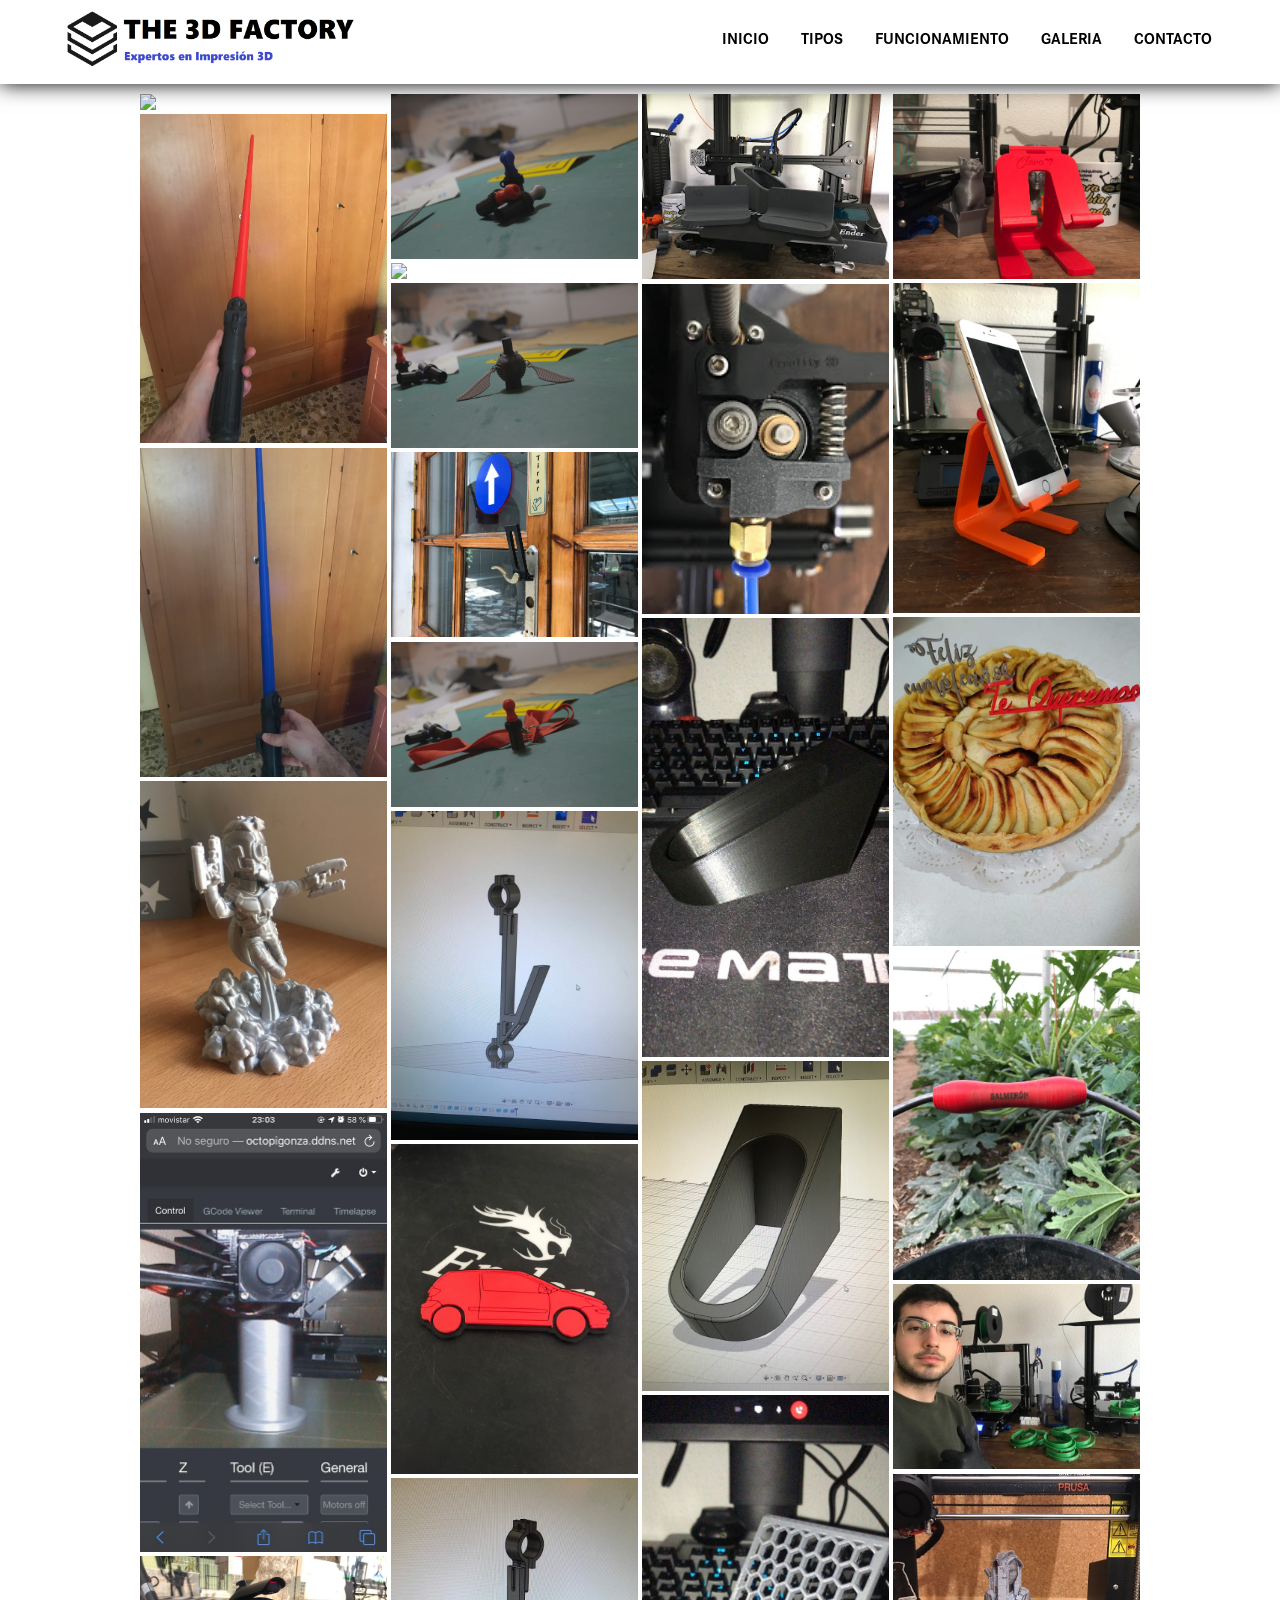
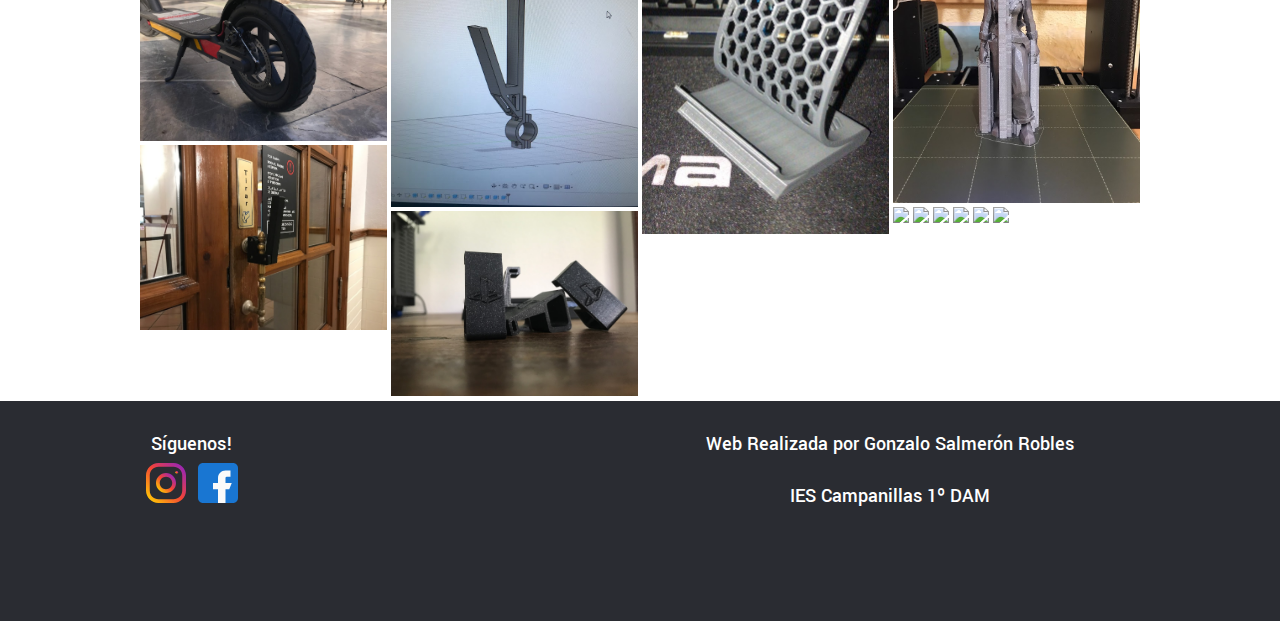
==== galeria.html @ 84ca34dd "Add files via upload" ====
<!DOCTYPE html>
<html lang="en">
<head>
    <meta charset="UTF-8">
    <meta name="viewport" content="width=device-width, initial-scale=1.0">
    <title>The 3D Factory</title>
    <link rel="stylesheet" href="estilo/estilo.css">
    <script src="javascript/javascript.js"></script>
    <link rel="stylesheet" href="topNavResponsive_files/font-awesome.css">
</head>
<body data-new-gr-c-s-check-loaded="8.867.0">
    <div id="container">
        <!-- ************BARRA DE NAVEGACIÓN ********-->
        <nav>
            <div id="myTopnav" class="topnav">
                <a id="logo-navbar" href="./index.html#hero"><img id="logo-pc" src="imagenes/logo_con__id_pequenio.png" alt=""><img id="logo-movil" src="imagenes/logo.png" alt=""></a>
                <div class="navbar-right">
                    <a href="./index.html#hero">INICIO</a>
                    <a href="./index.html#tipos-impresoras">TIPOS</a>
                    <a href="funcionamiento.html">FUNCIONAMIENTO</a>
                    <a href="galeria.html">GALERIA</a>
                    <a href="contacto.html">CONTACTO</a>
                    <a href="javascript:void(0);" class="icon" onclick="myFunction()">
                        &#9776;
                    </a>
                </div>
            </div>
        </nav>
        <!-- ************ GALERIA SECTION ********-->
        <section id="galeria">
            <div class="container_width">
                <div class="row">
                    <img src="imagenes/galeria27.jpg">
                    <img src="imagenes/galeria28.JPG">
                    <img src="imagenes/galeria29.JPG">
                    <img src="imagenes/galeria30.jpg">
                    <img src="imagenes/galeria31.jpg">
                    <img src="imagenes/galeria32.JPG">
                    <img src="imagenes/galeria11.JPG">
                    <img src="imagenes/galeria10.PNG">
                    <img src="imagenes/galeria39.jpg">
                    <img src="imagenes/galeria8.PNG">
                    <img src="imagenes/galeria12.JPG">
                    <img src="imagenes/galeria9.PNG">
                    <img src="imagenes/galeria15.JPG">
                    <img src="imagenes/galeria13.JPG">
                    <img src="imagenes/galeria14.JPG">
                    <img src="imagenes/galeria16.JPG">
                    <img src="imagenes/galeria17.JPG">
                    <img src="imagenes/galeria18.JPG">
                    <img src="imagenes/galeria19.JPG">
                    <img src="imagenes/galeria20.JPG">
                    <img src="imagenes/galeria21.JPG">
                    <img src="imagenes/galeria22.JPG">
                    <img src="imagenes/galeria23.JPG">
                    <img src="imagenes/galeria24.jpg">
                    <img src="imagenes/galeria25.JPG">
                    <img src="imagenes/galeria26.JPG">
                    <img src="imagenes/galeria33.JPG">
                    <img src="imagenes/galeria34.JPG">
                    <img src="imagenes/galeria35.JPG">
                    <img src="imagenes/galeria36.JPG">
                    <img src="imagenes/galeria37.JPG">
                    <img src="imagenes/galeria38.JPG">
                    <img src="imagenes/galeria7.JPG">
                </div>
            </div>
        </section>
            <!-- ************ FOOTER IMPRESORAS 3D ********-->
        <footer>
            <div class="container_width">
                <section class="grid5col">
                    <div class="col5">
                        <div id="redes-sociales">
                            <p>Síguenos!</p>
                            <a href="https://www.instagram.com/the3dfactory_/"><img src="imagenes/instagram.svg" alt=""></a>
                            <a href="https://www.facebook.com/the3dfactoryesp/"><img src="imagenes/facebook.svg" alt=""></a>
                        </div>
                    </div>
                    <div class="col5">
                        <p>Web Realizada por Gonzalo Salmerón Robles</p><br>
                        <p>IES Campanillas 1º DAM</p>
                    </div>
                </section>
            </div>
        </footer>
    </div>
</body>
</html>
---- estilo/estilo.css ----
html {
  scroll-behavior: smooth;
  background-color: rgb(255, 255, 255);
}
* {
  margin: 0%;
}
.container_width {
  width: 1175px;
  margin-left: auto;
  margin-right: auto;
}
/************** SECCIÓN DE FUENTES *************************/
@font-face{
  src: url(../tipografias/ChunkFive-Regular.otf);
  font-family: 'titulo1';
}
@font-face{
  src: url(../tipografias/EathomaSansFont.ttf);
  font-family: 'tipografia1';
}
@font-face{
  src: url(../tipografias/Yantramanav-Medium.ttf);
  font-family: 'tipografia2';
}
@font-face{
  src: url(../tipografias/Corporate\ S\ Bold.otf);
  font-family: 'tipografia3';
}
@font-face{
  src: url(../tipografias/Corporate\ S\ SC\ Regular.otf);
  font-family: 'tipografia4';
}
@font-face{
  src: url(../tipografias/PaulGrotesk-Regular-Trail.otf);
  font-family: 'tipografia5';
}
/************** BARRA DE NAVEGACIÓN ************************/
nav {
  position: sticky;
  top: 0;
  width: 100%;
  z-index: 999;
  box-shadow: 0px 0px 20px 0px black;
  background-color: white;
}
#logo-navbar img{
  height: 60px;
  margin: 10px;
  padding: 0px;
}
#logo-movil {
  display: none;
}
.topnav {
  overflow: hidden;
  margin-left: auto;
  margin-right: auto;
  width: 1175px;
}
.navbar-right {
  float: right;
}
.navbar-right a {
  float: left;
  display: block;
  color: black;
  text-align: center;
  margin: 30px 16px;
  text-decoration: none;
  font-size: 16px;
  font-family: tipografia3;
  overflow: hidden;
}
.topnav a:hover {
  color: rgba(49, 83, 196, 0.849);
}
.topnav .icon {
  display: none;
}
/****************************** HERO SECTION ****************************/
#hero {
  position: relative;
  background-color: #2a2c32;
  overflow: hidden;
  background-position: center;
  width: 100%;
  height: 50vh;
  padding: 100px 0px;
}
.grid_hero {
  display: grid;
  grid-template-columns: auto auto;
}
.hero_col p{
  font-family: tipografia3;
  color: white;
  font-size: 30px;
}
.hero_col img {
  width: 500px;
}
#tipos-impresion-boton {
  color: white;
  background-color: rgb(223, 100, 0);
  border: 1px solid black;
  border-radius: 6px;
  width: 300px;
  padding: 10px 30px;
  font-size: 16px;
  text-transform: uppercase;
}
#materiales-boton {
  color: white;
  background-color: rgba(0, 0, 0, 0);
  border: 1px solid white;
  border-radius: 6px;
  width: 300px;
  padding: 10px 30px;
  font-size: 16px;
  text-transform: uppercase;
}
button {
  transition: opacity 1s;
  font-family: tipografia2;
}
button:hover {
  opacity: 50%;
}
/****************************** FRASE INTRODUCCION ****************************/
#frase-intro {
  padding: 75px 120px 75px 120px;
  height: auto;
}
.introduccion img {
  width: 80px;
  margin: 1px 20px;
  float: left;
}
.introduccion p{
  font-family: tipografia3;
  font-size: 20px;
}
/****************************** TIPOS DE IMPRESORAS ****************************/
#tipos-impresoras {
  background-color: white;
}
#tipos-impresoras p {
  font-size: 30px;
  font-family: tipografia2;
  margin-bottom: 8px;
  color: #2a2c32;
}
.grid2col {
  position: relative;
  display: grid;
  grid-template-columns: 33% 34% 33%;
  text-align: center;
}
.col2 {
  background-color: white;
  margin: 30px 20px;
  padding: 30px;
  box-shadow: 0 0 10px rgb(116, 116, 116);
  border-radius: 10px;
}
.grid2col img {
  width: 100%;
  border-radius: 40px;
  transition: opacity 2s;
}
.col2 img:hover {
  opacity: 80%;
  transition: 1s;
}
/****************************** FRASE DE LA EMPRESA ****************************/
#frase-empresa {
  background-color: #2E7EA3;
  padding: 100px 0px;
  font-size: 28px;
  font-family: tipografia3;
  color: white;
}
#frase-empresa h5 {
  float: right;
}
/****************************** POSTPROCESADO IMPRESORAS ****************************/
#acabado-3d {
  padding: 70px 0px;
}
.grid3col {
  display: grid;
  grid-template-columns: 50% 50%;
}
.col3 {
  margin: 0px 20px;
}
.col3 h1 {
  text-align: left;
  font-family: tipografia2;
  font-size: 28px;
  margin-top: 10px;
}
.col3 p {
  text-align: left;
  font-family: tipografia2;
  font-size: 20px;
}
.col3 img {
  width: 100%;
}
.funcionamiento-boton {
  background-color: rgba(133, 133, 133, 0);
  border: 1px solid black;
  border-radius: 5px;
  font-size: 16px;
  width: 90px;
}
/****************************** FUNCIONAMIENTO IMPRESORAS ****************************/
#funcionamiento {
  background-color: white;
  padding: 50px 0px;
  font-family: tipografia3;
  text-align: center;
}
#funcionamiento p {
  font-size: 18px;
}
#funcionamiento img {
  margin: 10px;
  box-shadow: 0px 0px 10px 0px black;
  width: 400px;
  text-align: center;
}
.grid6col {
  display: grid;
  grid-template-columns: 50% 50%;
  margin: 20px 40px;
}

/****************************** GALERIA ****************************/
.row {
  line-height: 1.2;
  -webkit-column-count: 4;
  -webkit-column-gap: 4px;
  -moz-column-count: 5;
  -moz-column-gap: 4px;
  column-count: 4;
  column-gap: 4px; 
  margin-top: 10px;
  transition: 2s;
}
.row img {
  width: 100% !important;
  height: auto !important;
}
/****************************** CONTACTO  ****************************/
input[type=text], select, textarea {
  width: 100%; 
  padding: 12px; 
  border: 1px solid #ccc; 
  border-radius: 4px; 
  box-sizing: border-box; 
  margin-top: 6px; 
  margin-bottom: 16px;
  resize: vertical;
}
input[type=submit] {
  background-color: #585f58;
  color: white;
  padding: 12px 20px;
  border: none;
  border-radius: 4px;
  cursor: pointer;
  transition: 1s;
}
input[type=submit]:hover {
  background-color: #7e298a;
}
.formulario {
  border-radius: 5px;
  background-color: #f2f2f2;
  padding: 20px;
  margin: 30px 0px;
  font-family: tipografia3;
}
/****************************** ENVIADO CORRECTAMENTE ****************************/
#enviado {
  font-family: tipografia3;
  height: auto;
  text-align: center;
  padding: 20vh 0px;
  font-size: 18px;
}
#enviado img {
  box-shadow: 0px 0px 10px 0px black;
}
/****************************** FOOTER ****************************/
footer {
  background-color: #2a2c32;
}
#redes-sociales {
  float: left;
}
#redes-sociales img {
  float: left;
  margin: 6px;
  width: 40px;
}
.grid5col {
  display: grid;
  grid-template-columns: 50% 50%;
  height: 220px;
}
.col5 {
  margin-top: 30px;
  text-align: center;
  color: white;
  size: 30px;
  font-family: tipografia2;
  font-size: 20px;
}
.col5 img {
  width: 30px;
  color: red;
}
/****************************** MEDIA QUERING ****************************/
@media screen and (max-width: 1200px) {
  .topnav a:not(:first-child) {display: none;}
  .topnav a.icon {
    float: right;
    display: block;
  }
  .navbar-right a {
    display: none;
  }
  .topnav {
    width: 900px;
  }
  .container_width {
    width: 900px;
  }
}

@media screen and (max-width: 1200px) {
  .topnav.responsive {position: relative;}
  .topnav.responsive .icon {
    position: absolute;
    right: 0;
    top: 0;
    margin-right: 20px;
  }
  .topnav.responsive a {
    float: none;
    display: block;
    text-align: left;
  }
  .grid6col {
    grid-template-columns: 100%;
  }
  .col6 {
    text-align: center;
  }

}
@media screen and (max-width: 1366px) {
  .col1 p {
    font-size: 22px;
  }
  .col3 iframe {
    width: 500px;
  }
  .col3 img {
    width: 80%;
  }
  .container_width {
    width: 1000px;
  }
}
@media screen and (max-width: 1002px) {
  .grid2col {
    margin: 40px 0px;
  }
  .topnav {
    width: 820px;
  }
  .container_width {
    width: 800px;
  }
  #frase-intro {
    padding: 75px 80px;
    height: auto;
  }
  .row {
    -webkit-column-count: 3;
    column-count: 3;
  }
}
@media screen and (max-width: 902px) {
  .topnav {
    width: 600px;
  }
  .container_width {
    width: 550px;
  }
  .grid3col {
    grid-template-columns: 100%;
  }
  .grid2col {
    grid-template-columns: 100%;
  }
  .hero_col img {
    width: 300px;
  }
  .column {
    flex: 50%;
    max-width: 50%;
  }
  .row {
    -webkit-column-count: 2;
    column-count: 2;
  }
  #enviado img {
    width: 500px;
  }
}
@media screen and (max-width: 645px) {
  #frase-intro {
    padding: 75px 0px;
    height: auto;
  }
  #hero {
    height: auto;
  }
  .container_width {
    width: 90%;
  }
  .grid_hero {
    grid-template-columns: auto;
  }
  .hero_col img {
    display: none;
  }
  .topnav {
    width: auto;
  }
  #logo-pc {
    display: none;
  }
  #logo-movil {
    display: inline;
  }
  #logo-navbar img {
    margin: 10px 20px;
  }
  #video-sla {
    width: 100%;
  }
  #funcionamiento img {
    float: unset;
    display: block;
    width: 100%;
  }
  .grid6col {
    margin: 0px;
  }
  .column {
    flex: 100%;
    max-width: 100%;
  }
  .row {
    -webkit-column-count: 1;
    column-count: 1;
  }
  #enviado img {
    width: 390px;
  }
}
@media screen and (max-width: 428px) {
  #enviado img {
    width: 300px;
  }
}
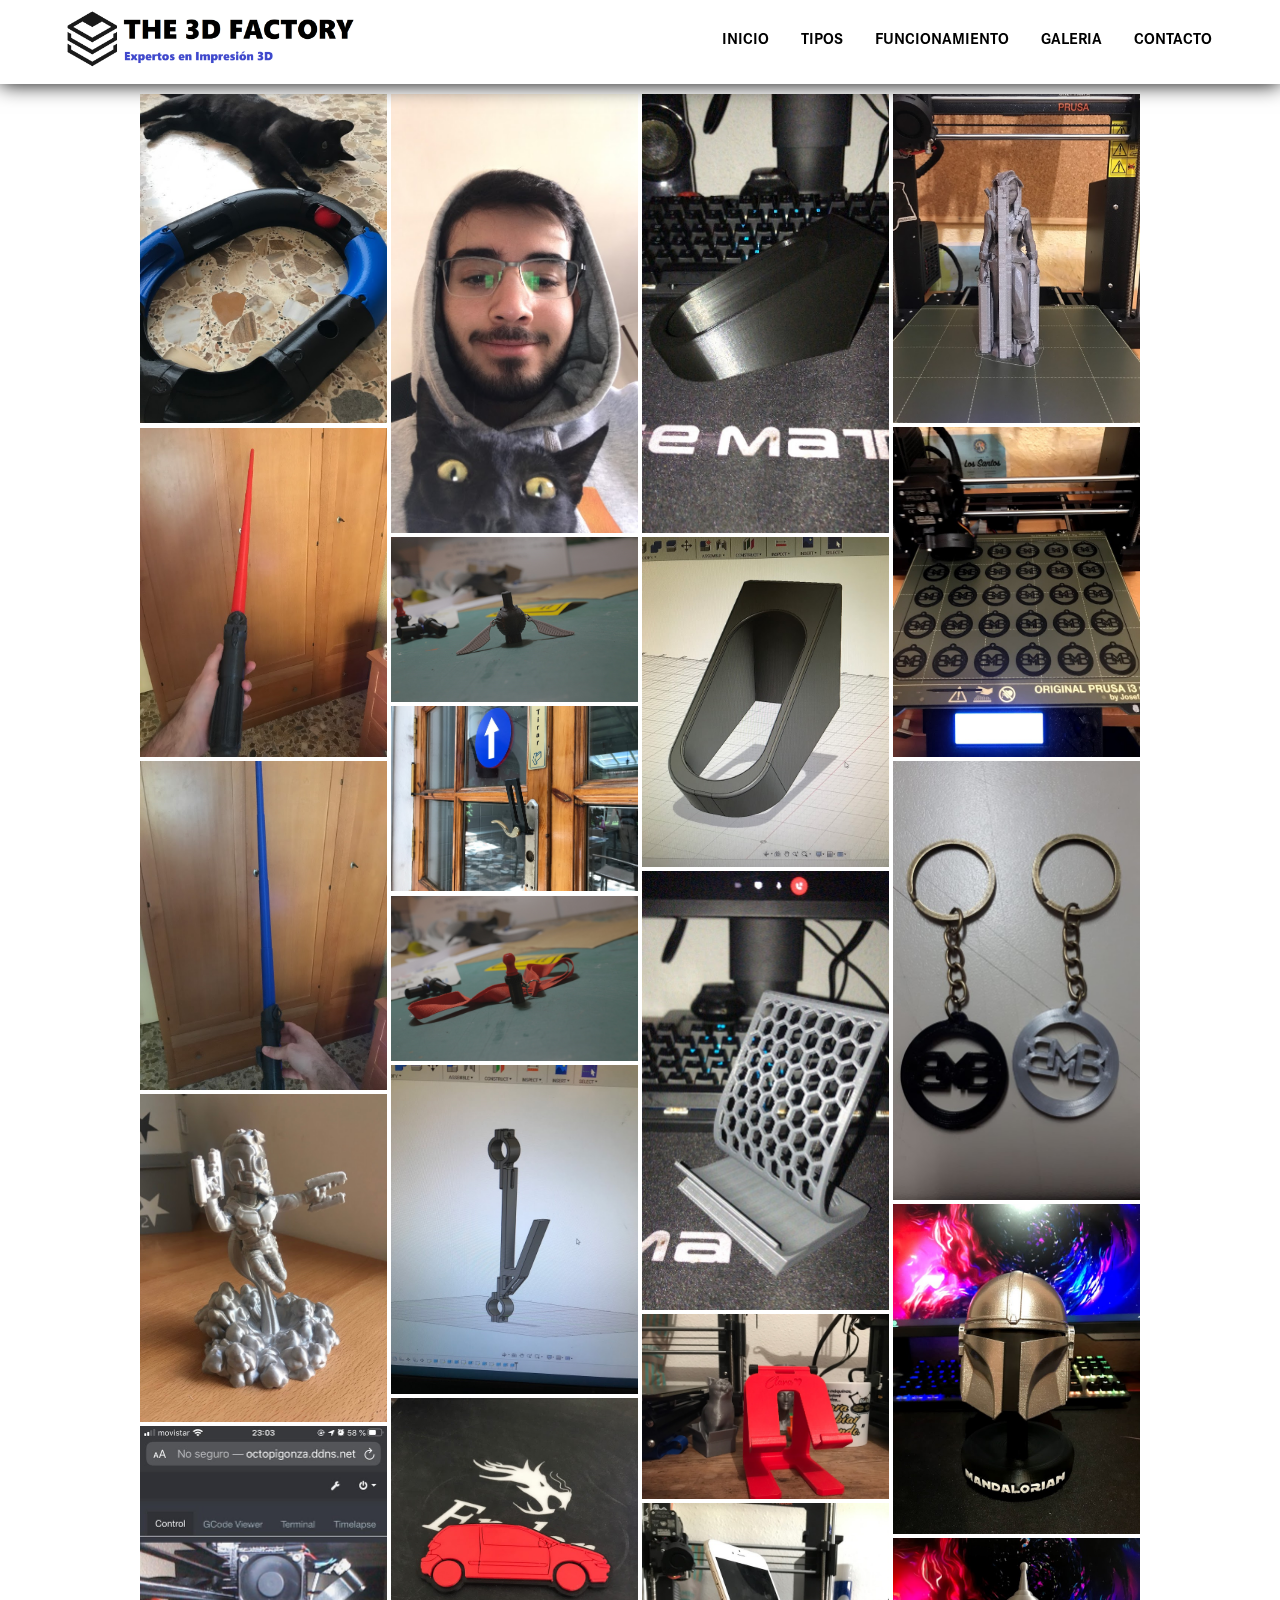
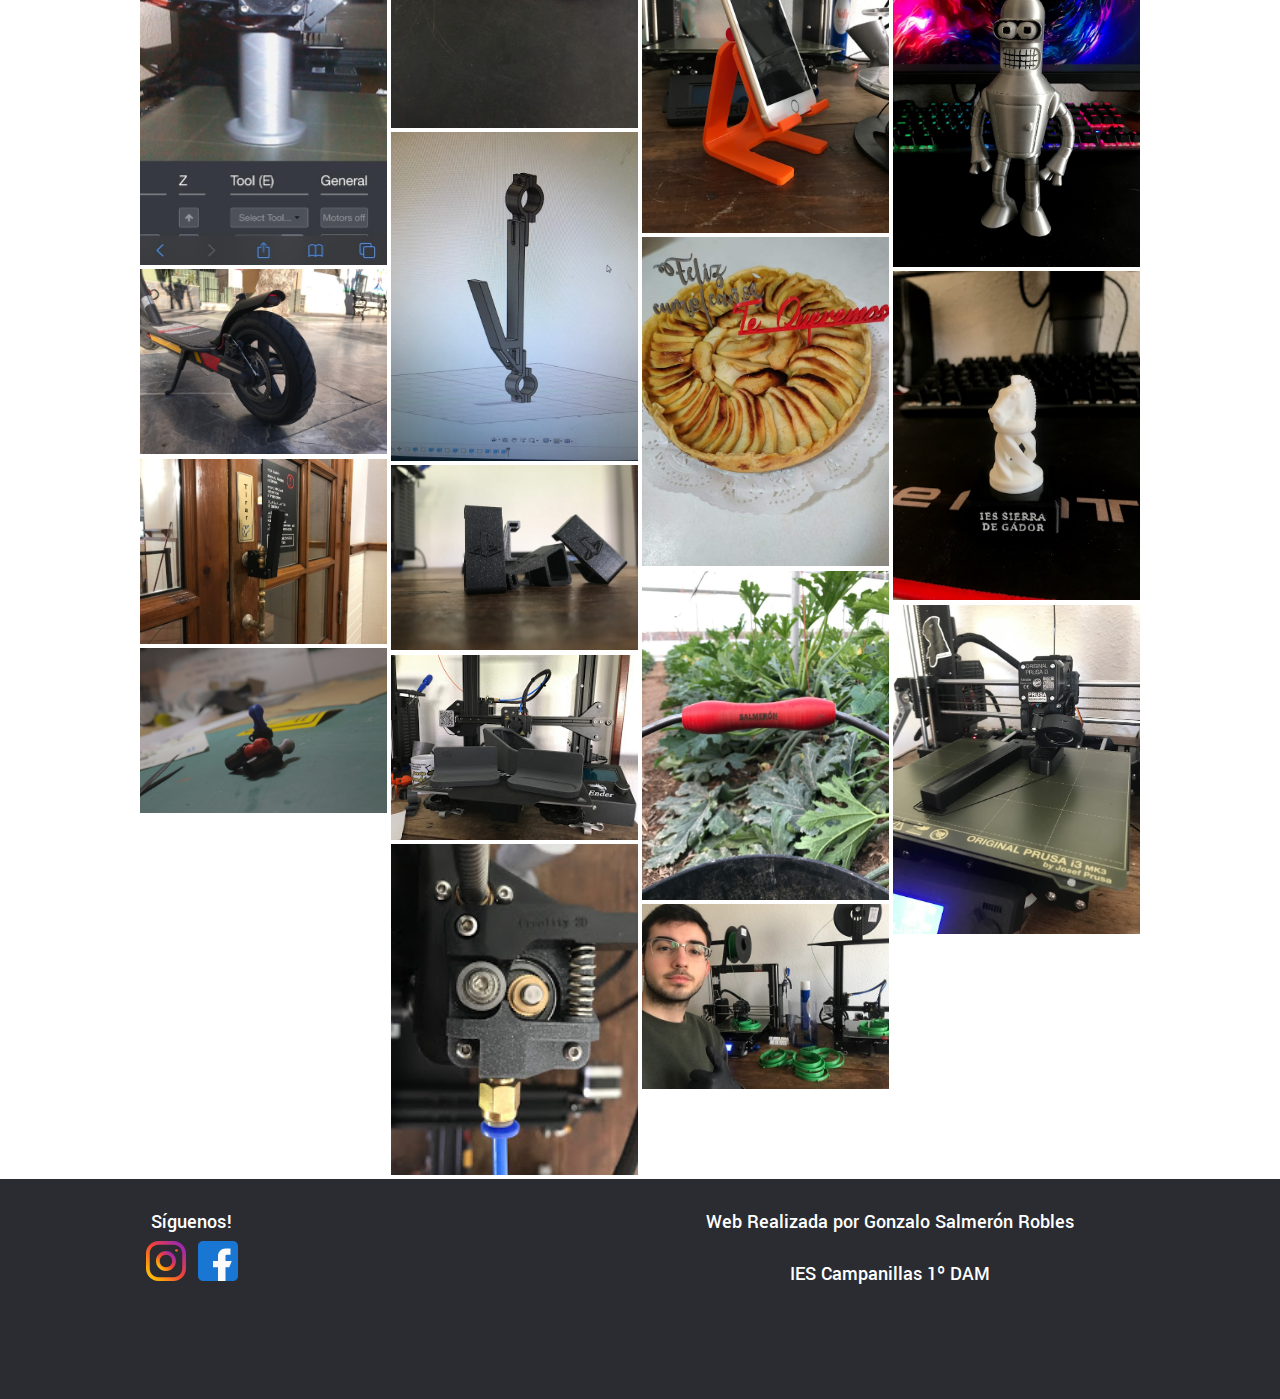
==== commit e0ee67be: "Add files via upload" ====
--- a/galeria.html
+++ b/galeria.html
@@ -30,7 +30,7 @@
         <section id="galeria">
             <div class="container_width">
                 <div class="row">
-                    <img src="imagenes/galeria27.jpg">
+                    <img src="imagenes/galeria27.JPG">
                     <img src="imagenes/galeria28.JPG">
                     <img src="imagenes/galeria29.JPG">
                     <img src="imagenes/galeria30.jpg">
@@ -38,7 +38,7 @@
                     <img src="imagenes/galeria32.JPG">
                     <img src="imagenes/galeria11.JPG">
                     <img src="imagenes/galeria10.PNG">
-                    <img src="imagenes/galeria39.jpg">
+                    <img src="imagenes/galeria39.JPG">
                     <img src="imagenes/galeria8.PNG">
                     <img src="imagenes/galeria12.JPG">
                     <img src="imagenes/galeria9.PNG">
@@ -57,12 +57,12 @@
                     <img src="imagenes/galeria25.JPG">
                     <img src="imagenes/galeria26.JPG">
                     <img src="imagenes/galeria33.JPG">
-                    <img src="imagenes/galeria34.JPG">
-                    <img src="imagenes/galeria35.JPG">
-                    <img src="imagenes/galeria36.JPG">
-                    <img src="imagenes/galeria37.JPG">
-                    <img src="imagenes/galeria38.JPG">
-                    <img src="imagenes/galeria7.JPG">
+                    <img src="imagenes/galeria34.jpg">
+                    <img src="imagenes/galeria35.jpg">
+                    <img src="imagenes/galeria36.jpg">
+                    <img src="imagenes/galeria37.jpg">
+                    <img src="imagenes/galeria38.jpg">
+                    <img src="imagenes/galeria7.jpg">
                 </div>
             </div>
         </section>
--- a/estilo/estilo.css
+++ b/estilo/estilo.css
@@ -1,5 +1,6 @@
 html {
   scroll-behavior: smooth;
+  -webkit-overflow-scrolling: touch;
   background-color: rgb(255, 255, 255);
 }
 * {
@@ -457,9 +458,9 @@
     width: 100%;
   }
   #funcionamiento img {
-    float: unset;
-    display: block;
     width: 100%;
+    height: auto;
+    margin: 10px 3px
   }
   .grid6col {
     margin: 0px;
@@ -473,11 +474,6 @@
     column-count: 1;
   }
   #enviado img {
-    width: 390px;
-  }
-}
-@media screen and (max-width: 428px) {
-  #enviado img {
-    width: 300px;
-  }
-}
+    width: 100%;
+  }
+}
